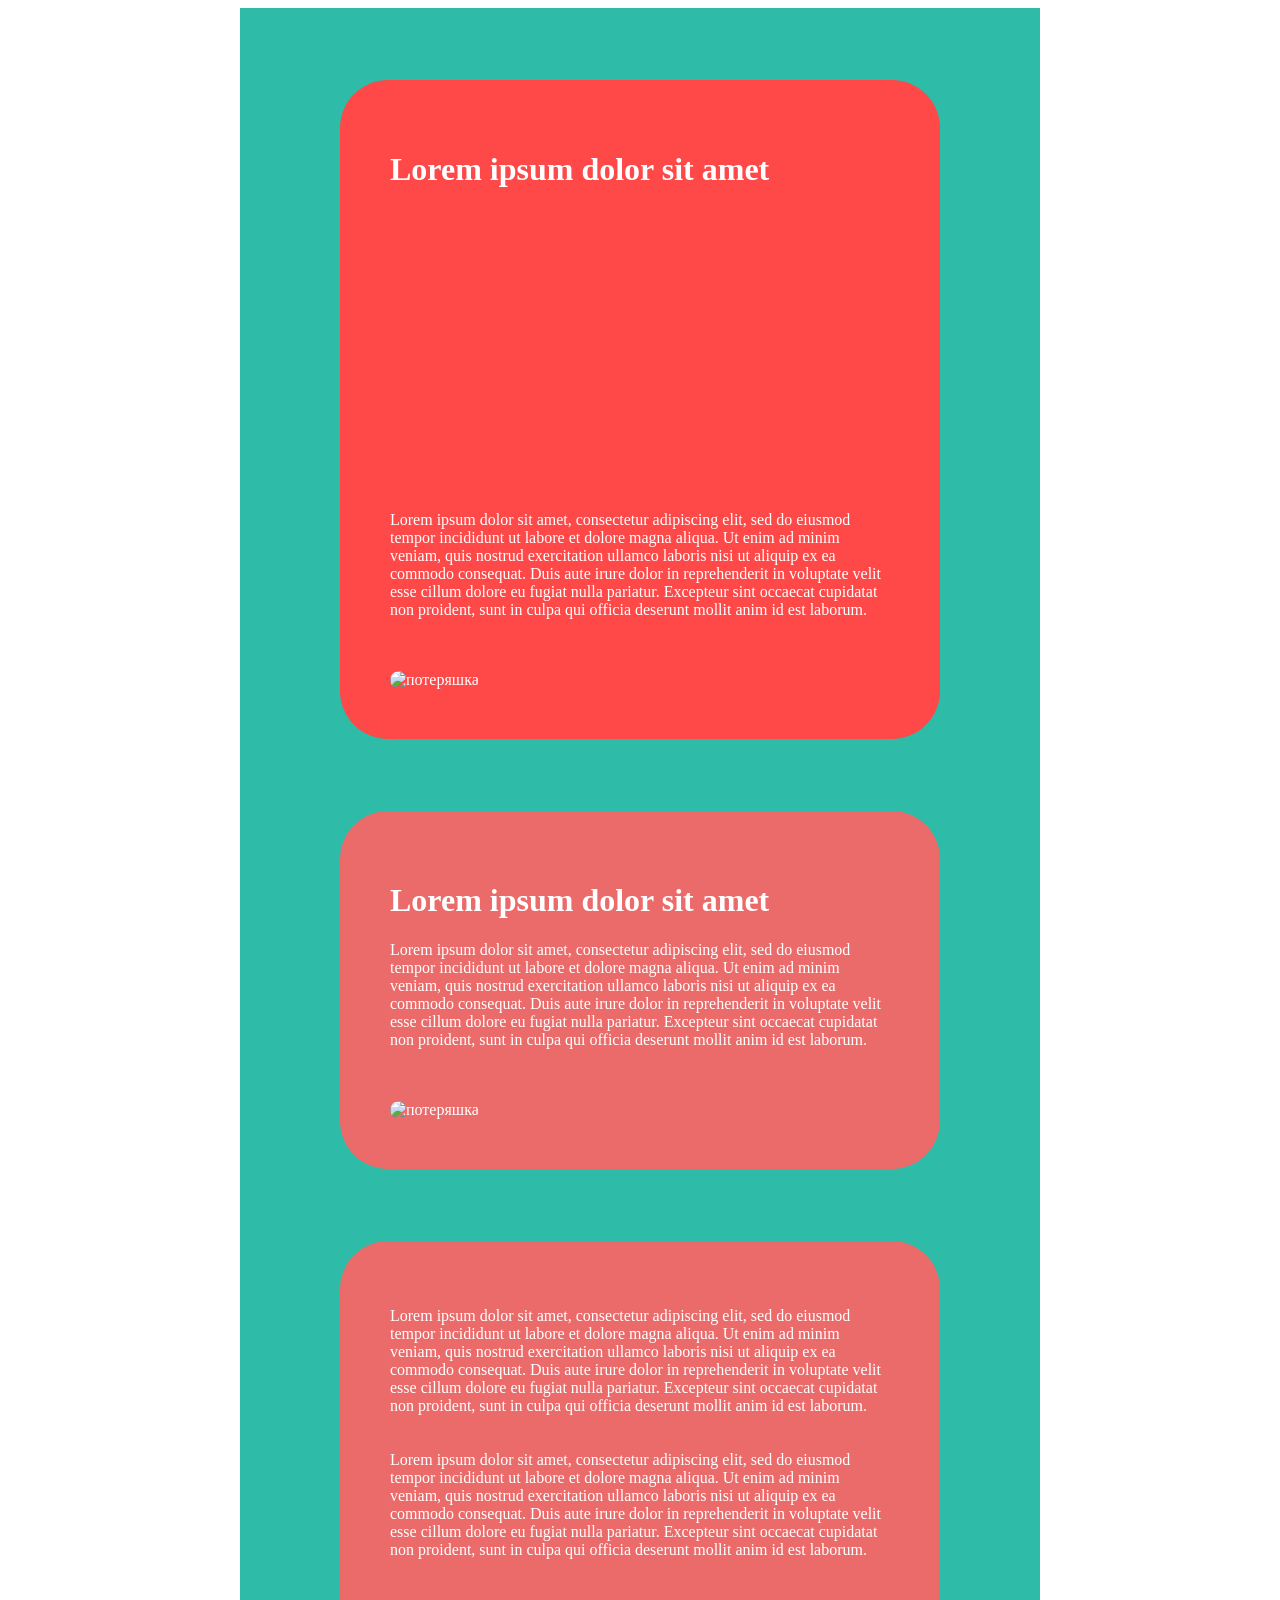
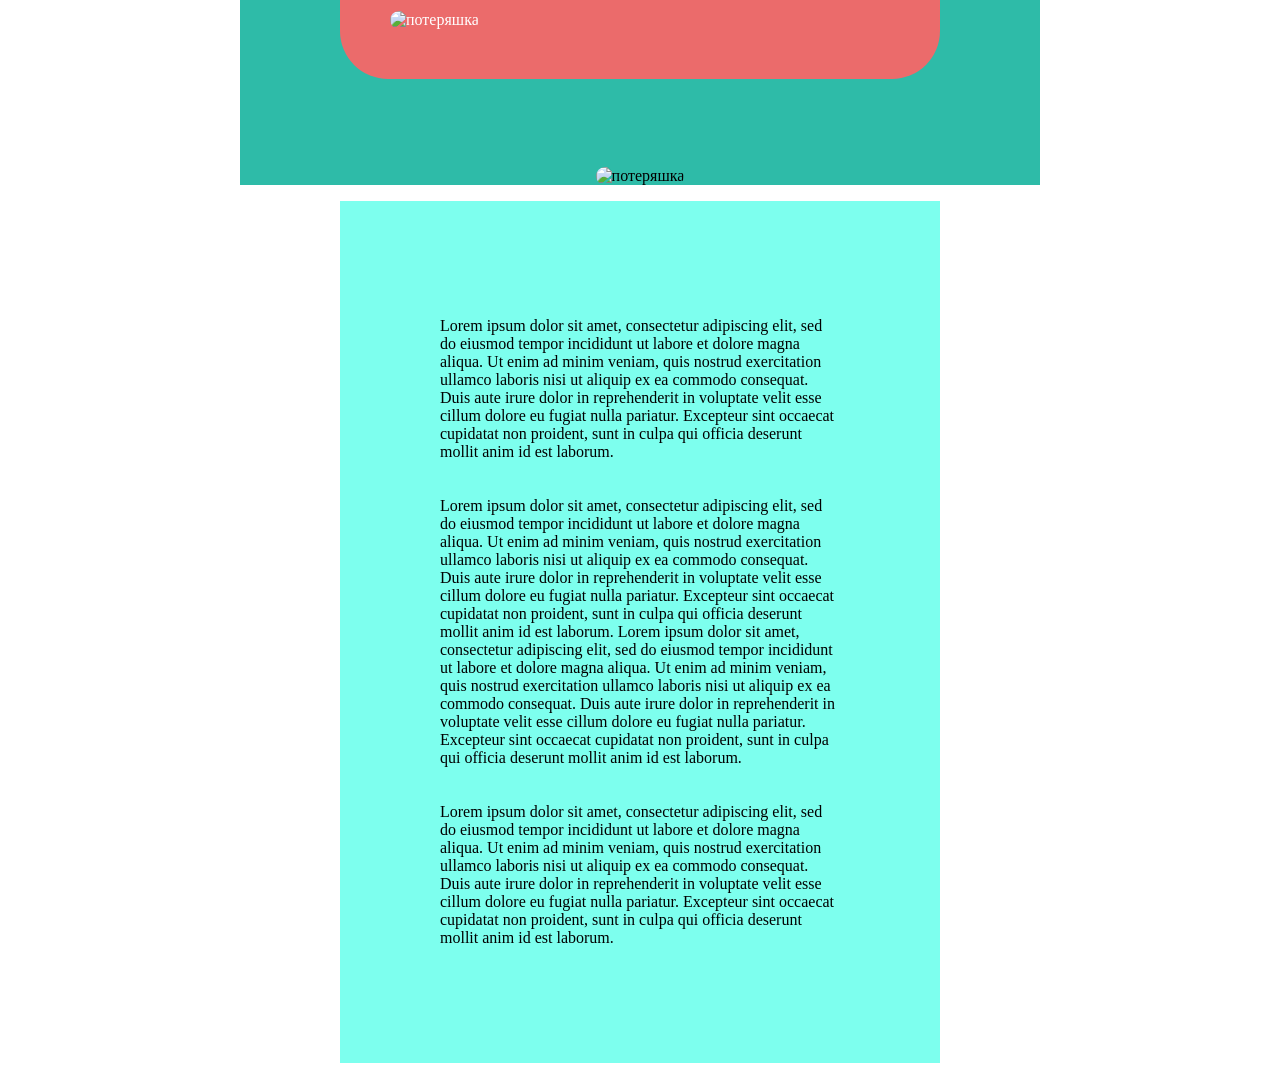
==== КОД — 2.html @ edaa9f53 "Add files via upload" ====
<!DOCTYPE html>

<html>
<head>
  <meta charset="utf-8">
  <title>Тест кода</title>
  <link rel="stylesheet" type="text/css" href="https://3gun3gun-alt.github.io/test/style.css">
  <link rel="icon" href="favicon.svg">
</head>




<body>

<div id="e">

<br><br><br><br>

<div id="a">
<h1>
Lorem ipsum dolor sit amet
</h1>
<iframe src="https://vkvideo.ru/video_ext.php?oid=-231225133&id=456239289&hash=867e03bf7bc4b998&hd=3" width="500" height="281" allow="autoplay; encrypted-media; fullscreen; picture-in-picture; screen-wake-lock;" frameborder="0" allowfullscreen></iframe>
<p>
Lorem ipsum dolor sit amet, consectetur adipiscing elit, sed do eiusmod tempor incididunt ut labore et dolore magna aliqua. Ut enim ad minim veniam, quis nostrud exercitation ullamco laboris nisi ut aliquip ex ea commodo consequat. Duis aute irure dolor in reprehenderit in voluptate velit esse cillum dolore eu fugiat nulla pariatur. Excepteur sint occaecat cupidatat non proident, sunt in culpa qui officia deserunt mollit anim id est laborum.
</p>
<br><br>
<img src="IMG_20260531_044044.png" width="500"  alt="потеряшка">
</div>

<br><br><br><br>

<div id="b">
<h1>
Lorem ipsum dolor sit amet
</h1>
<p>
Lorem ipsum dolor sit amet, consectetur adipiscing elit, sed do eiusmod tempor incididunt ut labore et dolore magna aliqua. Ut enim ad minim veniam, quis nostrud exercitation ullamco laboris nisi ut aliquip ex ea commodo consequat. Duis aute irure dolor in reprehenderit in voluptate velit esse cillum dolore eu fugiat nulla pariatur. Excepteur sint occaecat cupidatat non proident, sunt in culpa qui officia deserunt mollit anim id est laborum.
</p>
<br><br>
<img src="IMG_20260531_044044.png" width="500"  alt="потеряшка">
</div>

<br><br><br><br>

<div id="c">
<p>
Lorem ipsum dolor sit amet, consectetur adipiscing elit, sed do eiusmod tempor incididunt ut labore et dolore magna aliqua. Ut enim ad minim veniam, quis nostrud exercitation ullamco laboris nisi ut aliquip ex ea commodo consequat. Duis aute irure dolor in reprehenderit in voluptate velit esse cillum dolore eu fugiat nulla pariatur. Excepteur sint occaecat cupidatat non proident, sunt in culpa qui officia deserunt mollit anim id est laborum.
<br><br><br>
Lorem ipsum dolor sit amet, consectetur adipiscing elit, sed do eiusmod tempor incididunt ut labore et dolore magna aliqua. Ut enim ad minim veniam, quis nostrud exercitation ullamco laboris nisi ut aliquip ex ea commodo consequat. Duis aute irure dolor in reprehenderit in voluptate velit esse cillum dolore eu fugiat nulla pariatur. Excepteur sint occaecat cupidatat non proident, sunt in culpa qui officia deserunt mollit anim id est laborum.
</p>
<br><br>
<img src="IMG_20260531_044044.png" width="500"  alt="потеряшка">
</div>


<br><br><br><br>

<p style="text-align: center">
<img id="d" src="IMG_20260531_044044.png" width="600"  alt="потеряшка"></p>


</div>


<div id="f">
<p>
Lorem ipsum dolor sit amet, consectetur adipiscing elit, sed do eiusmod tempor incididunt ut labore et dolore magna aliqua. Ut enim ad minim veniam, quis nostrud exercitation ullamco laboris nisi ut aliquip ex ea commodo consequat. Duis aute irure dolor in reprehenderit in voluptate velit esse cillum dolore eu fugiat nulla pariatur. Excepteur sint occaecat cupidatat non proident, sunt in culpa qui officia deserunt mollit anim id est laborum.
<br><br><br>
Lorem ipsum dolor sit amet, consectetur adipiscing elit, sed do eiusmod tempor incididunt ut labore et dolore magna aliqua. Ut enim ad minim veniam, quis nostrud exercitation ullamco laboris nisi ut aliquip ex ea commodo consequat. Duis aute irure dolor in reprehenderit in voluptate velit esse cillum dolore eu fugiat nulla pariatur. Excepteur sint occaecat cupidatat non proident, sunt in culpa qui officia deserunt mollit anim id est laborum.
Lorem ipsum dolor sit amet, consectetur adipiscing elit, sed do eiusmod tempor incididunt ut labore et dolore magna aliqua. Ut enim ad minim veniam, quis nostrud exercitation ullamco laboris nisi ut aliquip ex ea commodo consequat. Duis aute irure dolor in reprehenderit in voluptate velit esse cillum dolore eu fugiat nulla pariatur. Excepteur sint occaecat cupidatat non proident, sunt in culpa qui officia deserunt mollit anim id est laborum.
<br><br><br>
Lorem ipsum dolor sit amet, consectetur adipiscing elit, sed do eiusmod tempor incididunt ut labore et dolore magna aliqua. Ut enim ad minim veniam, quis nostrud exercitation ullamco laboris nisi ut aliquip ex ea commodo consequat. Duis aute irure dolor in reprehenderit in voluptate velit esse cillum dolore eu fugiat nulla pariatur. Excepteur sint occaecat cupidatat non proident, sunt in culpa qui officia deserunt mollit anim id est laborum.
</p>
</div>






</body>
</html>
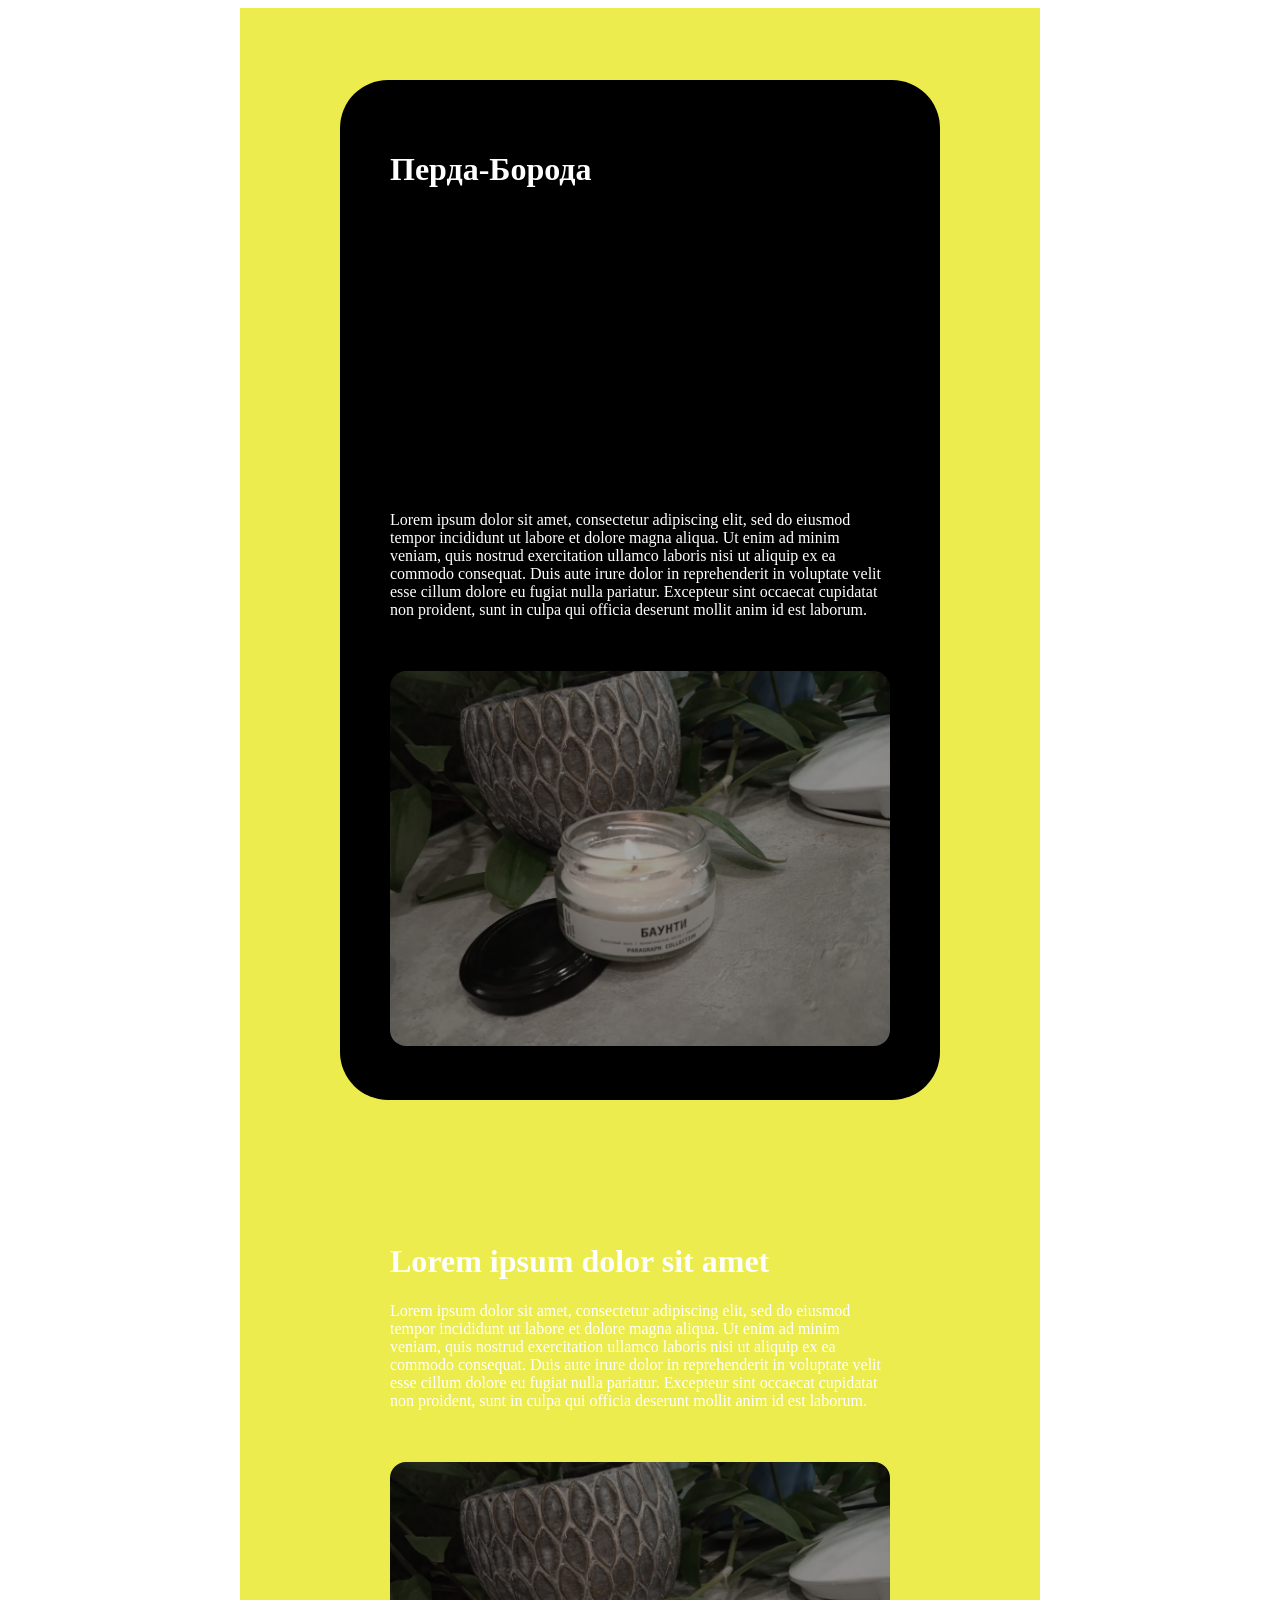
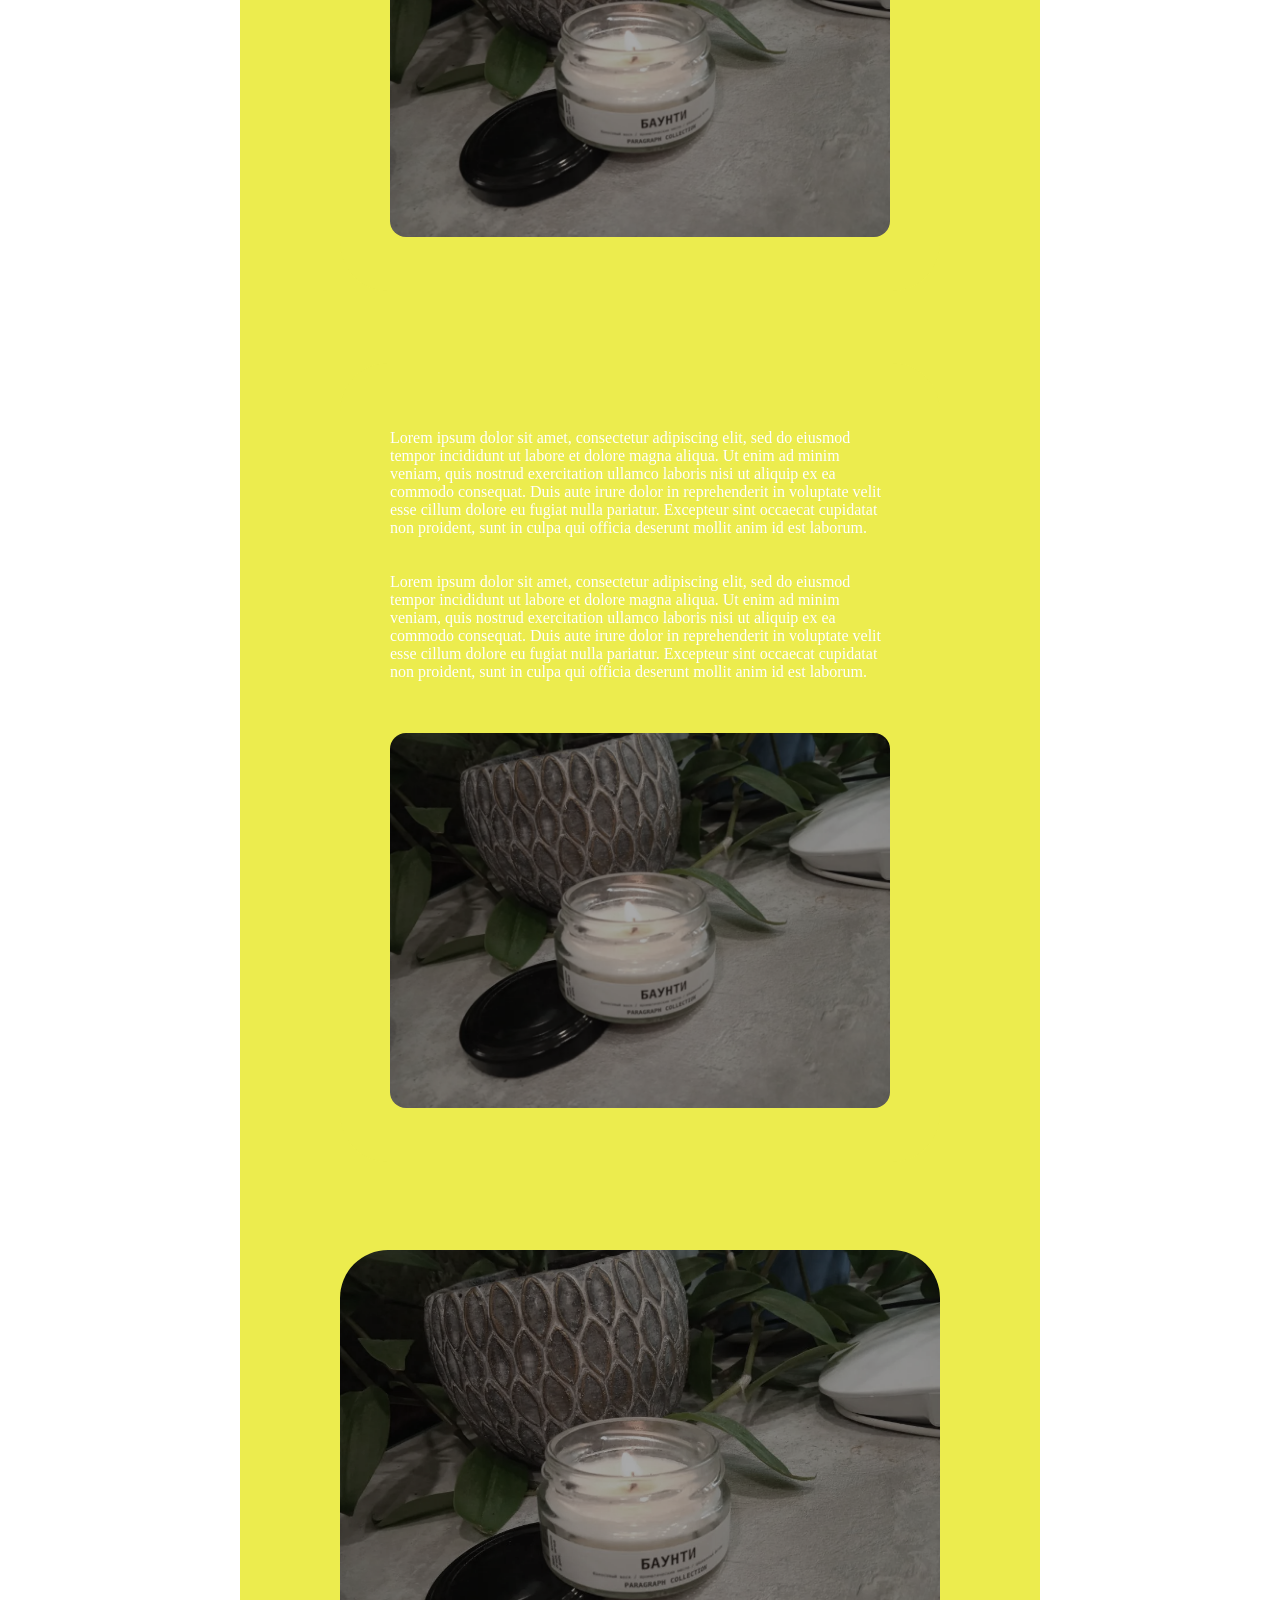
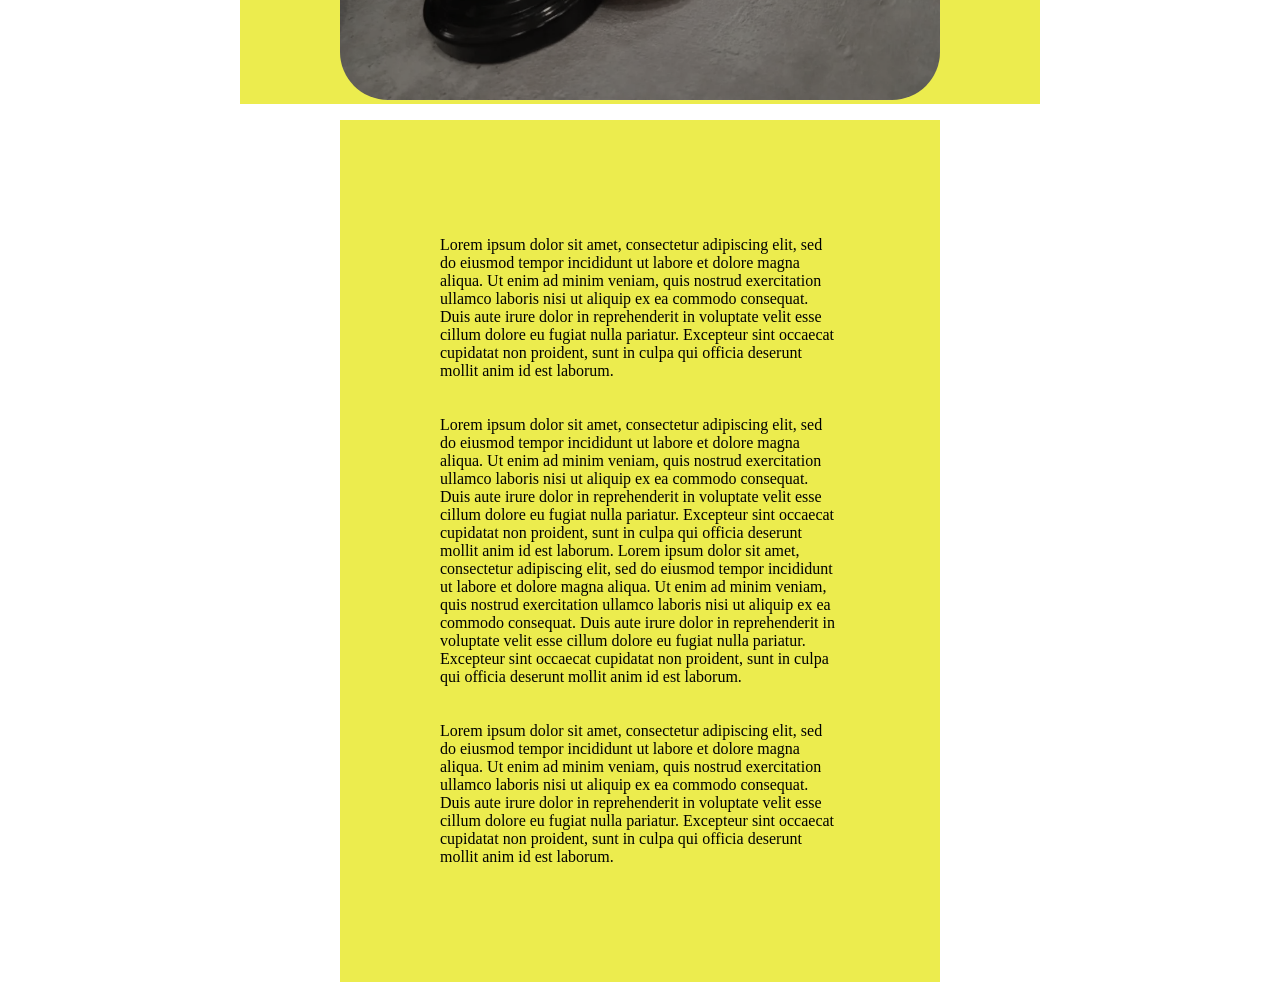
==== commit a763525d: "Update КОД — 2.html" ====
--- a/КОД — 2.html
+++ b/КОД — 2.html
@@ -19,7 +19,7 @@
 
 <div id="a">
 <h1>
-Lorem ipsum dolor sit amet
+Перда-Борода
 </h1>
 <iframe src="https://vkvideo.ru/video_ext.php?oid=-231225133&id=456239289&hash=867e03bf7bc4b998&hd=3" width="500" height="281" allow="autoplay; encrypted-media; fullscreen; picture-in-picture; screen-wake-lock;" frameborder="0" allowfullscreen></iframe>
 <p>
@@ -81,4 +81,4 @@
 
 
 </body>
-</html>+</html>
